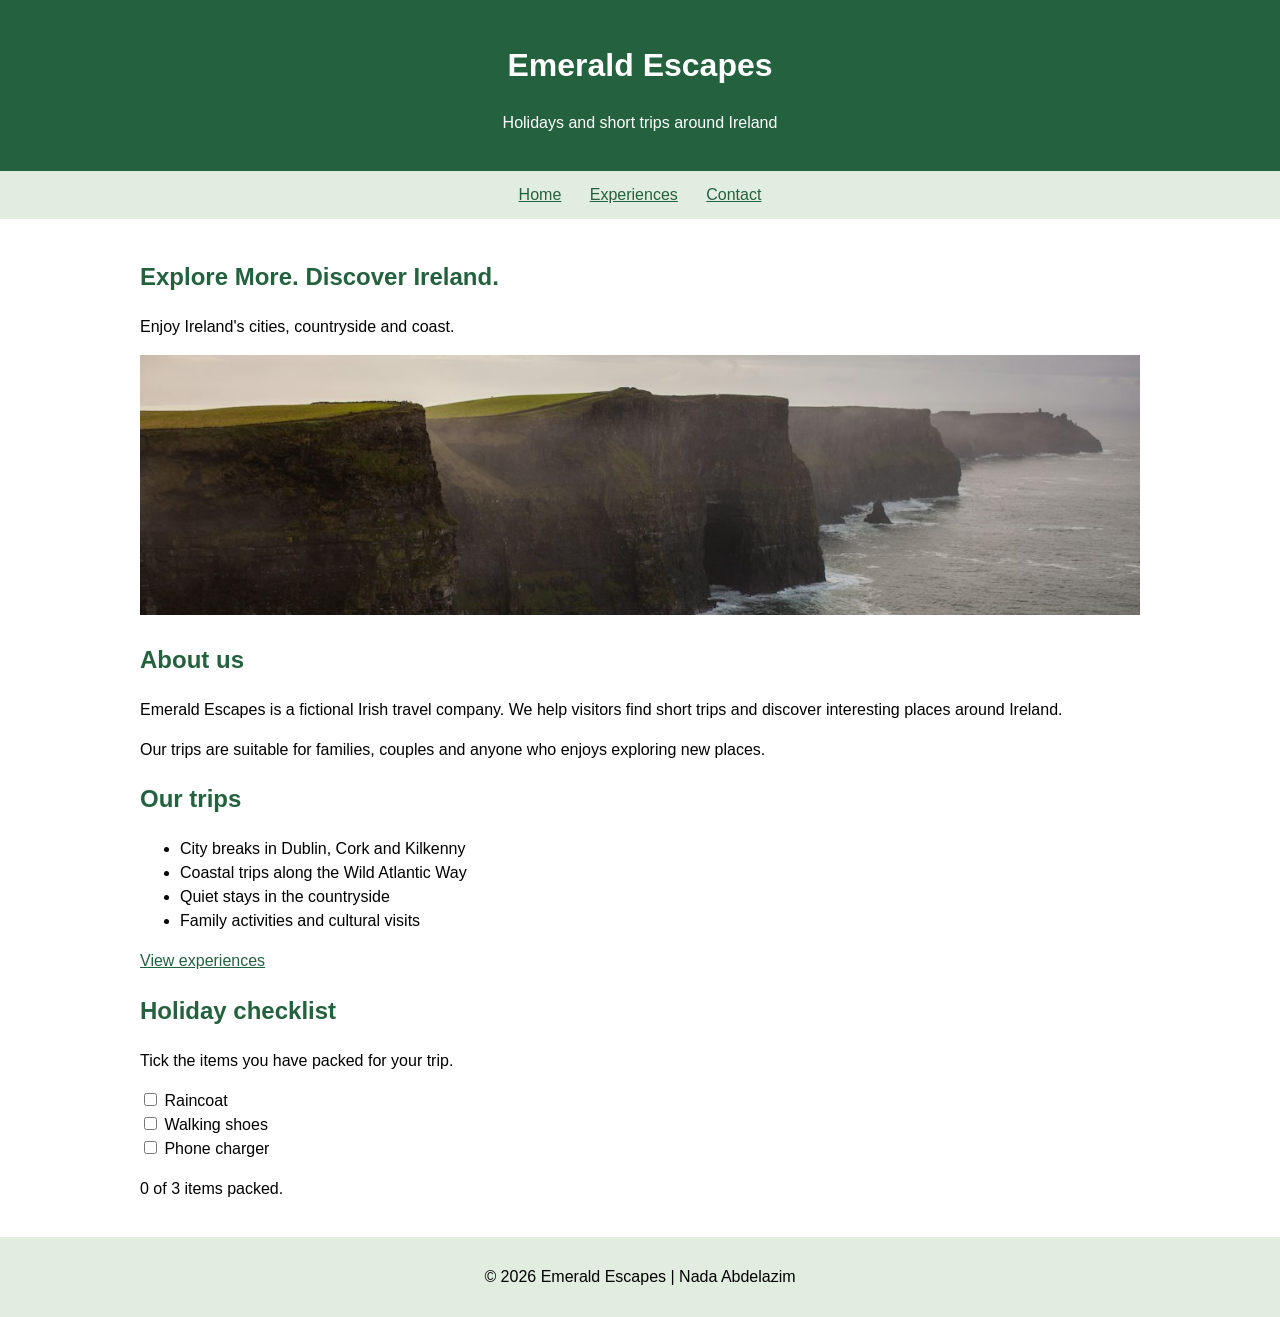
==== index.html @ 37e0392e "Initial commit" ====
<!DOCTYPE html>
<html lang="en">
<head>
  <meta charset="UTF-8">
  <meta name="viewport" content="width=device-width, initial-scale=1.0">
  <title>Home | Emerald Escapes</title>
  <link rel="stylesheet" href="styles.css">
  <script src="script.js" defer></script>
</head>
<body>
  <header>
    <h1>Emerald Escapes</h1>
    <p>Holidays and short trips around Ireland</p>
  </header>
  <nav aria-label="Main navigation">
    <a href="index.html">Home</a>
    <a href="experiences.html">Experiences</a>
    <a href="contact.html">Contact</a>
  </nav>
  <main>
    <section>
      <h2>Explore More. Discover Ireland.</h2>
      <p>Enjoy Ireland's cities, countryside and coast.</p>
      <img src="assets/ireland.jpg" alt="Grass-covered Irish coastal cliffs beside the Atlantic Ocean">
    </section>
    <section>
      <h2>About us</h2>
      <p>Emerald Escapes is a fictional Irish travel company. We help visitors find short trips and discover interesting places around Ireland.</p>
      <p>Our trips are suitable for families, couples and anyone who enjoys exploring new places.</p>
    </section>
    <section>
      <h2>Our trips</h2>
      <ul>
        <li>City breaks in Dublin, Cork and Kilkenny</li>
        <li>Coastal trips along the Wild Atlantic Way</li>
        <li>Quiet stays in the countryside</li>
        <li>Family activities and cultural visits</li>
      </ul>
      <a href="experiences.html">View experiences</a>
    </section>
    <section>
      <h2>Holiday checklist</h2>
      <p>Tick the items you have packed for your trip.</p>
      <label class="check"><input class="packing-item" type="checkbox" onchange="updateChecklist()"> Raincoat</label>
      <label class="check"><input class="packing-item" type="checkbox" onchange="updateChecklist()"> Walking shoes</label>
      <label class="check"><input class="packing-item" type="checkbox" onchange="updateChecklist()"> Phone charger</label>
      <p id="packingStatus" aria-live="polite">0 of 3 items packed.</p>
    </section>  </main>
  <footer><p>&copy; 2026 Emerald Escapes | Nada Abdelazim</p></footer>
</body>
</html>
---- styles.css ----
/* main layout */
body {
  margin: 0;
  font-family: Arial, sans-serif;
  line-height: 1.5;
}
header {
  padding: 20px;
  background: #24613e;
  color: white;
  text-align: center;
}
nav, footer {
  padding: 12px;
  background: #e1eddf;
  text-align: center;
}
nav a { margin: 0 12px; }
a, h2, h3, .success { color: #24613e; }
main {
  max-width: 1000px;
  margin: auto;
  padding: 20px;
}
img {
  width: 100%;
  max-height: 260px;
  object-fit: cover;
}
.check { display: block; }

/* Experience cards */
.cards {
  display: grid;
  grid-template-columns: repeat(3, 1fr);
  gap: 20px;
}
.card {
  padding: 15px;
  border: 1px solid #ccc;
}
.card:hover { background: #edf5eb; }
.card img { height: 140px; }

/* filters */
form { max-width: 500px; }
form label { display: block; }
input, select, textarea, button {
  padding: 8px;
  font: inherit;
}
form input, form select, form textarea {
  box-sizing: border-box;
  width: 100%;
  margin-bottom: 12px;
}
button {
  border: 0;
  background: #24613e;
  color: white;
  cursor: pointer;
}
.error { color: #a11616; }

/* media queries */
@media (max-width: 800px) {
  .cards { grid-template-columns: repeat(2, 1fr); }
}
@media (max-width: 550px) {
  .cards { grid-template-columns: 1fr; }
  .filters label, .filters select {
    display: block;
    width: 100%;
  }
}
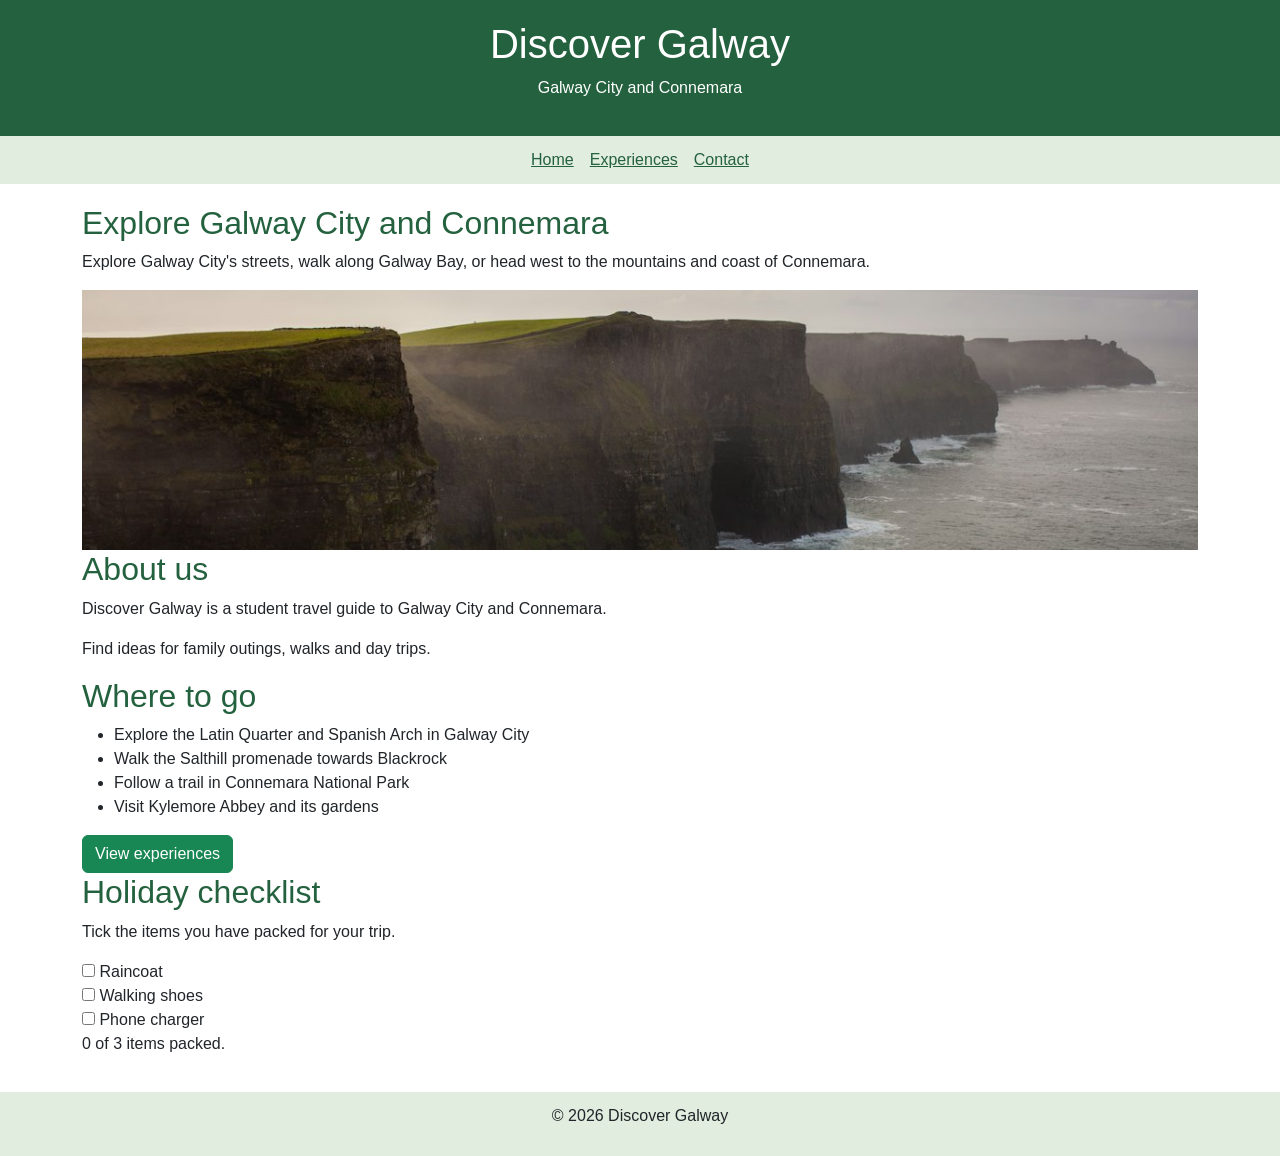
==== commit 1ae548aa: "Update Galway pages and add Bootstrap" ====
--- a/index.html
+++ b/index.html
@@ -3,40 +3,42 @@
 <head>
   <meta charset="UTF-8">
   <meta name="viewport" content="width=device-width, initial-scale=1.0">
-  <title>Home | Emerald Escapes</title>
+  <title>Discover Galway | Galway City and Connemara</title>
+  <meta name="description" content="Explore Galway City and Connemara, from the Latin Quarter and Salthill promenade to Connemara National Park.">
+  <link rel="stylesheet" href="https://cdn.jsdelivr.net/npm/bootstrap@5.3.8/dist/css/bootstrap.min.css" integrity="sha384-sRIl4kxILFvY47J16cr9ZwB07vP4J8+LH7qKQnuqkuIAvNWLzeN8tE5YBujZqJLB" crossorigin="anonymous">
   <link rel="stylesheet" href="styles.css">
   <script src="script.js" defer></script>
 </head>
 <body>
   <header>
-    <h1>Emerald Escapes</h1>
-    <p>Holidays and short trips around Ireland</p>
+    <h1>Discover Galway</h1>
+    <p>Galway City and Connemara</p>
   </header>
-  <nav aria-label="Main navigation">
+  <nav class="d-flex flex-wrap justify-content-center gap-3" aria-label="Main navigation">
     <a href="index.html">Home</a>
     <a href="experiences.html">Experiences</a>
     <a href="contact.html">Contact</a>
   </nav>
-  <main>
+  <main class="container">
     <section>
-      <h2>Explore More. Discover Ireland.</h2>
-      <p>Enjoy Ireland's cities, countryside and coast.</p>
-      <img src="assets/ireland.jpg" alt="Grass-covered Irish coastal cliffs beside the Atlantic Ocean">
+      <h2>Explore Galway City and Connemara</h2>
+      <p>Explore Galway City's streets, walk along Galway Bay, or head west to the mountains and coast of Connemara.</p>
+      <img class="img-fluid" src="assets/ireland.jpg" alt="Grass-covered Irish coastal cliffs beside the Atlantic Ocean">
     </section>
     <section>
       <h2>About us</h2>
-      <p>Emerald Escapes is a fictional Irish travel company. We help visitors find short trips and discover interesting places around Ireland.</p>
-      <p>Our trips are suitable for families, couples and anyone who enjoys exploring new places.</p>
+      <p>Discover Galway is a student travel guide to Galway City and Connemara.</p>
+      <p>Find ideas for family outings, walks and day trips.</p>
     </section>
     <section>
-      <h2>Our trips</h2>
+      <h2>Where to go</h2>
       <ul>
-        <li>City breaks in Dublin, Cork and Kilkenny</li>
-        <li>Coastal trips along the Wild Atlantic Way</li>
-        <li>Quiet stays in the countryside</li>
-        <li>Family activities and cultural visits</li>
+        <li>Explore the Latin Quarter and Spanish Arch in Galway City</li>
+        <li>Walk the Salthill promenade towards Blackrock</li>
+        <li>Follow a trail in Connemara National Park</li>
+        <li>Visit Kylemore Abbey and its gardens</li>
       </ul>
-      <a href="experiences.html">View experiences</a>
+      <a class="btn btn-success" href="experiences.html">View experiences</a>
     </section>
     <section>
       <h2>Holiday checklist</h2>
@@ -45,7 +47,8 @@
       <label class="check"><input class="packing-item" type="checkbox" onchange="updateChecklist()"> Walking shoes</label>
       <label class="check"><input class="packing-item" type="checkbox" onchange="updateChecklist()"> Phone charger</label>
       <p id="packingStatus" aria-live="polite">0 of 3 items packed.</p>
-    </section>  </main>
-  <footer><p>&copy; 2026 Emerald Escapes | Nada Abdelazim</p></footer>
+    </section>
+  </main>
+  <footer><p>&copy; 2026 Discover Galway</p></footer>
 </body>
-</html>+</html>
--- a/styles.css
+++ b/styles.css
@@ -15,7 +15,6 @@
   background: #e1eddf;
   text-align: center;
 }
-nav a { margin: 0 12px; }
 a, h2, h3, .success { color: #24613e; }
 main {
   max-width: 1000px;
@@ -30,19 +29,12 @@
 .check { display: block; }
 
 /* Experience cards */
-.cards {
-  display: grid;
-  grid-template-columns: repeat(3, 1fr);
-  gap: 20px;
-}
 .card {
   padding: 15px;
   border: 1px solid #ccc;
 }
-.card:hover { background: #edf5eb; }
-.card img { height: 140px; }
 
-/* filters */
+/* Form controls */
 form { max-width: 500px; }
 form label { display: block; }
 input, select, textarea, button {
@@ -61,15 +53,3 @@
   cursor: pointer;
 }
 .error { color: #a11616; }
-
-/* media queries */
-@media (max-width: 800px) {
-  .cards { grid-template-columns: repeat(2, 1fr); }
-}
-@media (max-width: 550px) {
-  .cards { grid-template-columns: 1fr; }
-  .filters label, .filters select {
-    display: block;
-    width: 100%;
-  }
-}
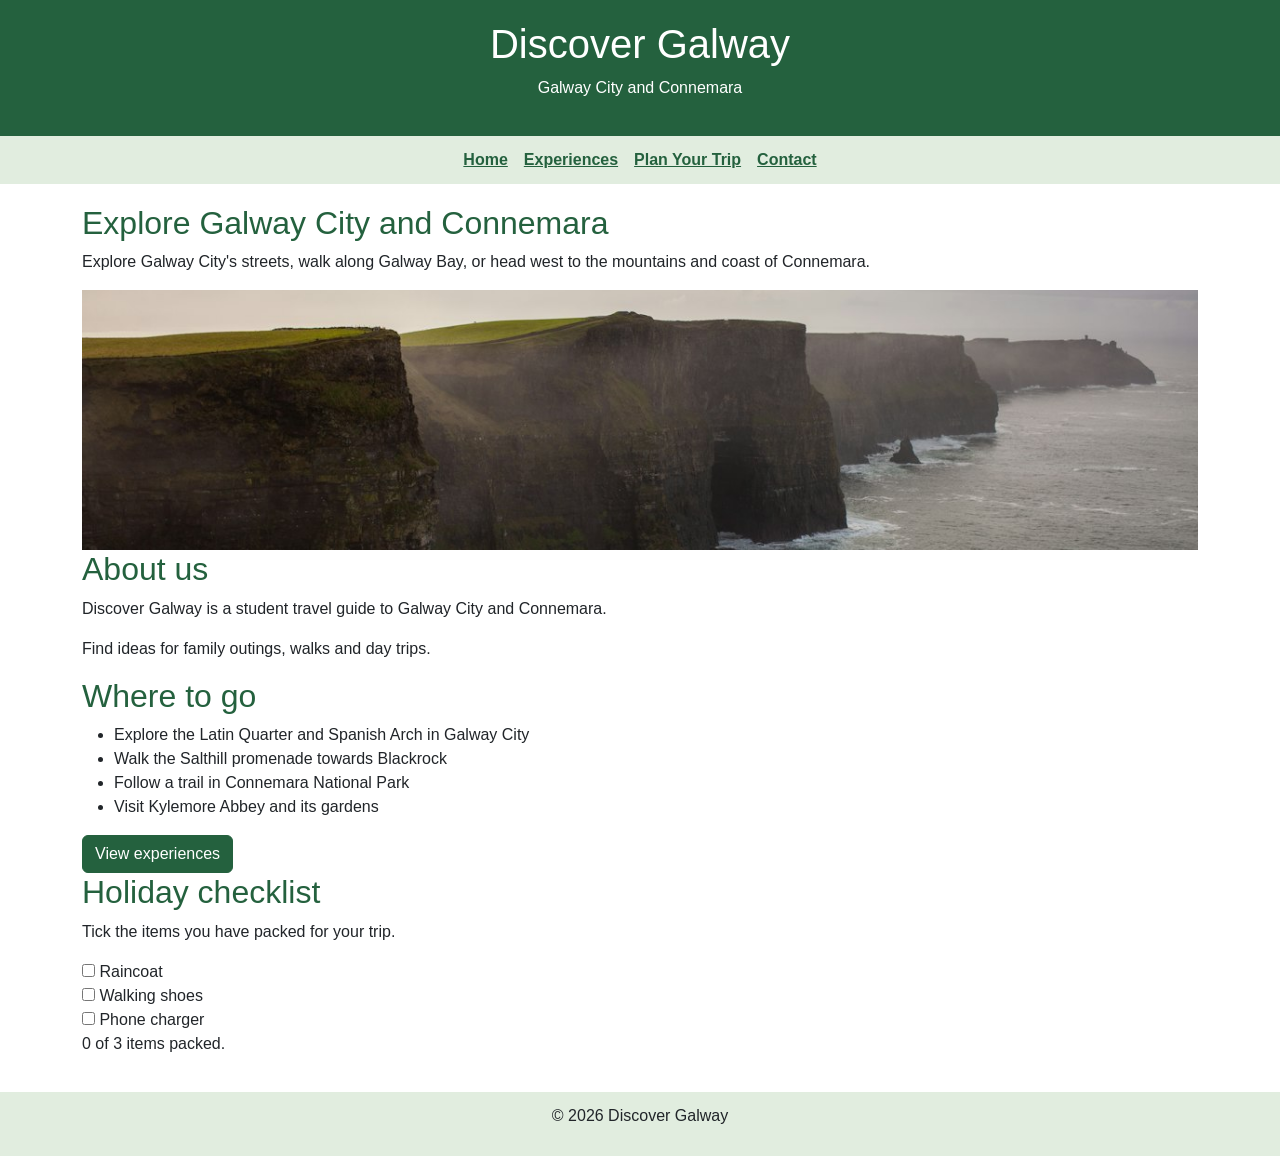
==== commit 3091e0ea: "Integrate Galway trip planning and contact pages" ====
--- a/index.html
+++ b/index.html
@@ -17,6 +17,7 @@
   <nav class="d-flex flex-wrap justify-content-center gap-3" aria-label="Main navigation">
     <a href="index.html">Home</a>
     <a href="experiences.html">Experiences</a>
+    <a href="plan.html">Plan Your Trip</a>
     <a href="contact.html">Contact</a>
   </nav>
   <main class="container">
--- a/styles.css
+++ b/styles.css
@@ -53,3 +53,26 @@
   cursor: pointer;
 }
 .error { color: #a11616; }
+
+nav a { font-weight: 600; }
+nav a:hover, nav a:focus { text-decoration: underline; }
+/* Cards, including the trip-planning sections */
+.planning-cards .card { background-color: #f7faf6; }
+/* Form and budget styling */
+.btn-success { background-color: #24613e; border-color: #24613e; }
+.btn-success:hover, .btn-success:focus { background-color: #19472d; border-color: #19472d; }
+.btn-outline-success { color: #24613e; border-color: #24613e; }
+.field-error { color: #a11616; }
+.field-error { margin: 4px 0 0; font-size: 0.9rem; }
+.field-error:empty { display: none; }
+.calculator-section { padding: 20px; background: #f7faf6; border: 1px solid #d4e3d1; border-radius: 8px; }
+.budget-result { padding: 16px; background: white; border-left: 4px solid #24613e; }
+@media (max-width: 575px) {
+  main { padding: 16px; }
+  .calculator-section { padding: 15px; }
+  nav { gap: 10px !important; }
+}
+
+#enquiryForm, #budgetForm { max-width: 650px; }
+#enquiryForm .form-control, #enquiryForm .form-select,
+#budgetForm .form-control { margin-bottom: 0; }
